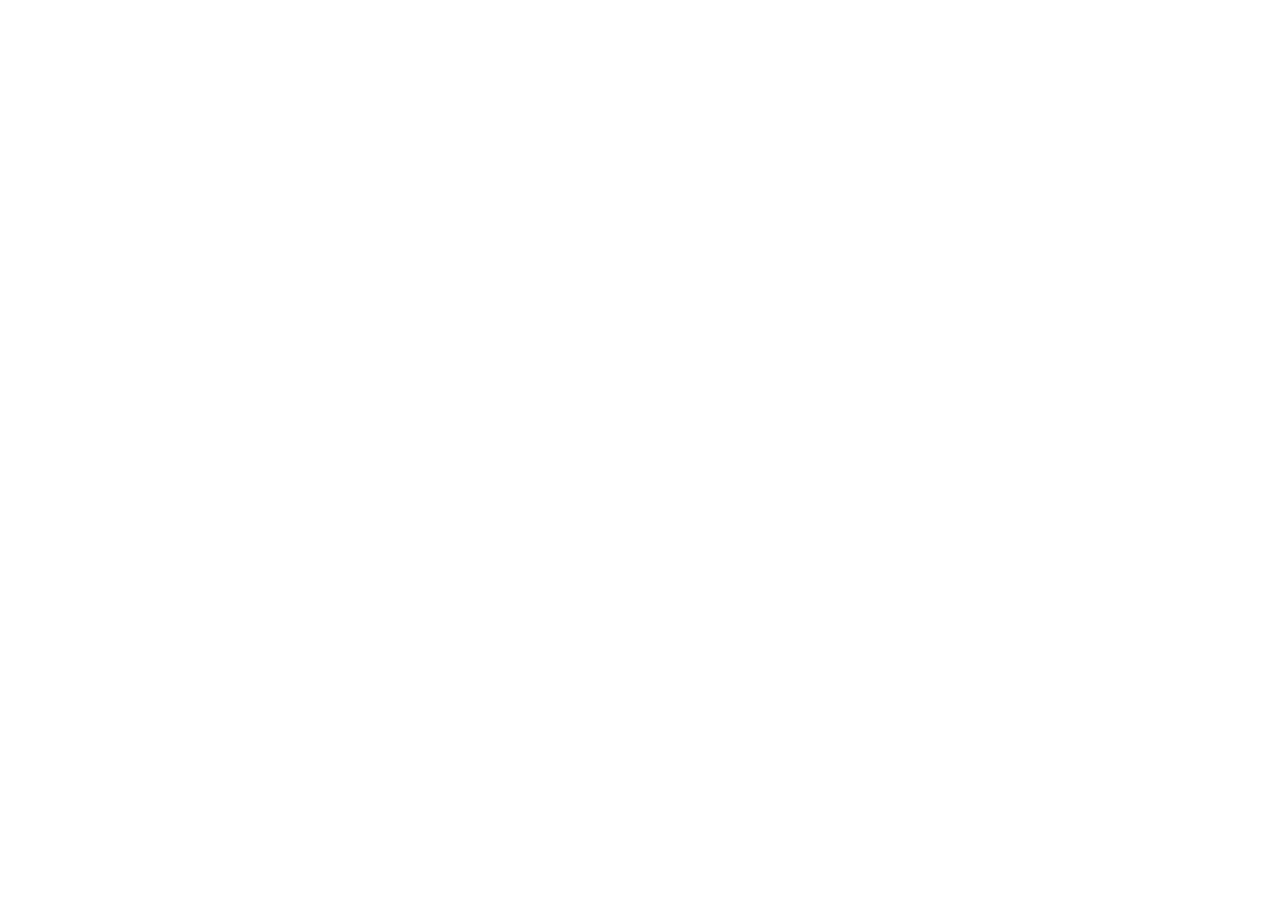
==== pages/contact.html @ 485a840f "chore: create project structure" ====
<!DOCTYPE html>
<html lang="en">
<head>
    <meta charset="UTF-8">
    <meta name="viewport" content="width=device-width, initial-scale=1.0">
    <title>Contact Us | Lume Sustainable Furniture</title>
    <link href="https://cdn.jsdelivr.net/npm/bootstrap@5.3.8/dist/css/bootstrap.min.css" rel="stylesheet" integrity="sha384-sRIl4kxILFvY47J16cr9ZwB07vP4J8+LH7qKQnuqkuIAvNWLzeN8tE5YBujZqJLB" crossorigin="anonymous">
    <link rel="stylesheet" href="assets/css/style.css">
</head>
<body>
    
</body>
</html>
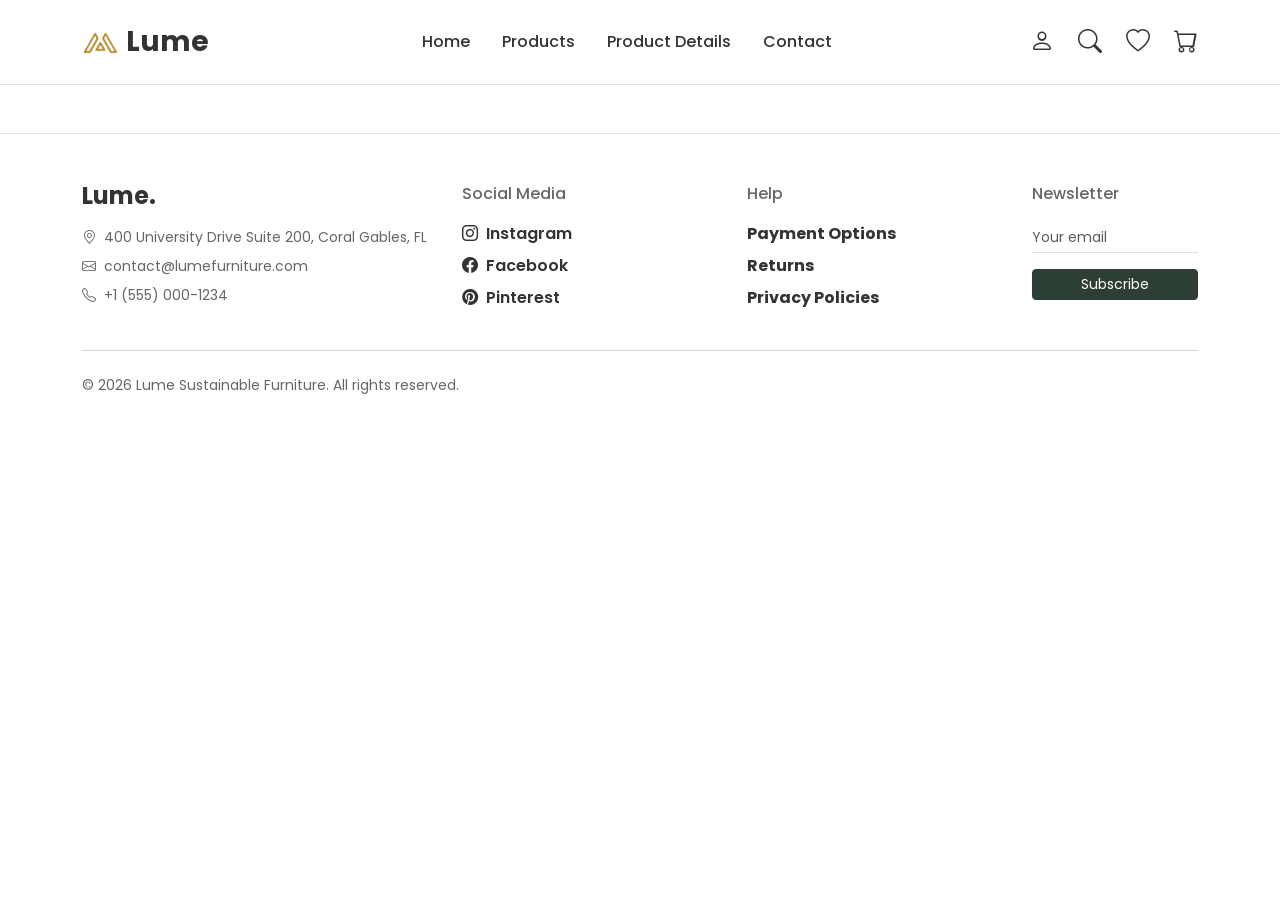
==== commit d72cb61b: "feat: add standard header, footer, and page transitions" ====
--- a/pages/contact.html
+++ b/pages/contact.html
@@ -5,9 +5,100 @@
     <meta name="viewport" content="width=device-width, initial-scale=1.0">
     <title>Contact Us | Lume Sustainable Furniture</title>
     <link href="https://cdn.jsdelivr.net/npm/bootstrap@5.3.8/dist/css/bootstrap.min.css" rel="stylesheet" integrity="sha384-sRIl4kxILFvY47J16cr9ZwB07vP4J8+LH7qKQnuqkuIAvNWLzeN8tE5YBujZqJLB" crossorigin="anonymous">
-    <link rel="stylesheet" href="assets/css/style.css">
+
+    <link rel="preconnect" href="https://fonts.googleapis.com">
+    <link rel="preconnect" href="https://fonts.gstatic.com" crossorigin>
+    <link href="https://fonts.googleapis.com/css2?family=Poppins:wght@400;500;600;700&display=swap" rel="stylesheet">
+
+    <link rel="stylesheet" href="https://cdn.jsdelivr.net/npm/bootstrap-icons@1.11.3/font/bootstrap-icons.min.css">
+    <link rel="stylesheet" href="../assets/css/style.css">
 </head>
 <body>
+     <nav class="navbar navbar-expand-lg bg-white navbar-light py-3 border-bottom sticky-top">
+      <div class="container">
     
+    <a class="navbar-brand d-flex align-items-center fw-bold fs-3 text" href="">
+      <img src="../assets/images/Meubel House_Logos-05.svg" class="d-inline-block align-text-center icon"alt=""> <span>Lume</span>
+    </a>
+
+    <button class="navbar-toggler" type="button" data-bs-toggle="collapse" data-bs-target="#navbarLume">
+      <span class="navbar-toggler-icon"></span>
+    </button>
+
+    <div class="collapse navbar-collapse" id="navbarLume">
+      <ul class="navbar-menu nav mx-auto my-2 my-lg-0">
+        <li class="nav-item"><a class="nav-link text fw-medium px-3" href="../index.html">Home</a></li>
+        <li class="nav-item"><a class="nav-link text fw-medium px-3" href="products.html">Products</a></li>
+        <li class="nav-item"><a class="nav-link text fw-medium px-3" href="product-details.html">Product Details</a></li>
+        <li class="nav-item"><a class="nav-link text fw-medium px-3" href="">Contact</a></li>
+      </ul>
+
+      <div class="d-flex align-items-center gap-4 fs-4 text">
+        <i class="bi bi-person"></i>
+        <i class="bi bi-search"></i>
+        <i class="bi bi-heart"></i>
+        <i class="bi bi-cart"></i>
+      </div>
+      </div>
+
+      </div>
+    </nav>
+
+<!--  -->
+<!--  -->
+<!--  -->
+
+<footer class="bg-white border-top pt-5 pb-4 mt-5">
+  <div class="container">
+    <div class="row g-4">
+
+      <div class="col-lg-4 col-md-6">
+        <h3 class="fw-bold fs-4 text mb-3">Lume.</h3>
+        <p class="faded-text small mb-2">
+          <i class="bi bi-geo-alt me-2"></i>400 University Drive Suite 200, Coral Gables, FL
+        </p>
+        <p class="faded-text small mb-2">
+          <i class="bi bi-envelope me-2"></i>contact@lumefurniture.com
+        </p>
+        <p class="faded-text small mb-3">
+          <i class="bi bi-telephone me-2"></i>+1 (555) 000-1234
+        </p>
+      </div>
+
+      <div class="col-lg-3 col-md-6 col-6">
+        <p class="faded-text fw-medium mb-3">Social Media</p>
+        <ul class="list-unstyled d-flex flex-column gap-2">
+          <li><a href="" class="text text-decoration-none fw-semibold hover-link"><i class="bi bi-instagram me-2"></i>Instagram</a></li>
+          <li><a href="" class="text text-decoration-none fw-semibold hover-link"><i class="bi bi-facebook me-2"></i>Facebook</a></li>
+          <li><a href="" class="text text-decoration-none fw-semibold hover-link"><i class="bi bi-pinterest me-2"></i>Pinterest</a></li>
+        </ul>
+      </div>
+
+      <div class="col-lg-3 col-md-6 col-6">
+        <p class="faded-text fw-medium mb-3">Help</p>
+        <ul class="list-unstyled d-flex flex-column gap-2">
+          <li class="text text-decoration-none fw-bold">Payment Options</li>
+          <li class="text text-decoration-none fw-bold">Returns</li>
+          <li class="text text-decoration-none fw-bold">Privacy Policies</li>
+        </ul>
+      </div>
+
+      <div class="col-lg-2 col-md-6">
+        <p class="faded-text fw-medium mb-3">Newsletter</p>
+        <form class="d-flex flex-column gap-2">
+          <input type="email" class="form-control form-control-sm border-0 border-bottom rounded-0 px-0 shadow-none" placeholder="Your email">
+          <button type="submit" class="btn btn-sm btn-dark mt-2 btn-lume-primary">Subscribe</button>
+        </form>
+      </div>
+    </div>
+
+    <hr class="my-4 faded-text">
+    <div class="row">
+      <div class="col-12 text-center text-md-start">
+        <p class="faded-text small mb-0">&copy; 2026 Lume Sustainable Furniture. All rights reserved.</p>
+      </div>
+    </div>
+  </div>
+</footer>
 </body>
 </html>
--- a/assets/css/style.css
+++ b/assets/css/style.css
@@ -0,0 +1,45 @@
+:root {
+  --primary-color: #2D3E35;    /* Verde Floresta Escuro (Header, Botões Primários) */
+  --accent-color: #B88E2F;     /* Dourado/Madeira (Destaques e Preço - idêntico ao Furniro) */
+  --bg-light: #F9F1E7;         /* Off-White / Bege Quente (Fundos de Seção, Cards) */
+  --text-dark: #333333;        /* Cinza Escuro (Textos Principais) */
+  --text-muted: #666666;       /* Cinza Médio (Subtítulos, Especificações) */
+
+}
+
+* {
+  font-family: 'Poppins', sans-serif;
+}
+
+.text {
+  color: var(--text-dark);
+}
+
+.faded-text {
+  color: var(--text-muted);
+}
+
+.navbar-brand > img {
+  height: 23px;
+  margin-right: 8px;
+  object-fit: contain;
+}
+
+.nav-link:hover {
+  color: var(--accent-color);
+}
+
+.btn-lume-primary {
+  background-color: var(--primary-color);
+  color: #ffffff;
+  border: 1px solid var(--primary-color);
+  border-radius: 4px; 
+  transition: all 0.3s ease-in-out;
+}
+
+.btn-lume-primary:hover {
+  background-color: var(--accent-color); 
+  border-color: var(--accent-color);
+  transform: translateY(-2px); 
+}
+
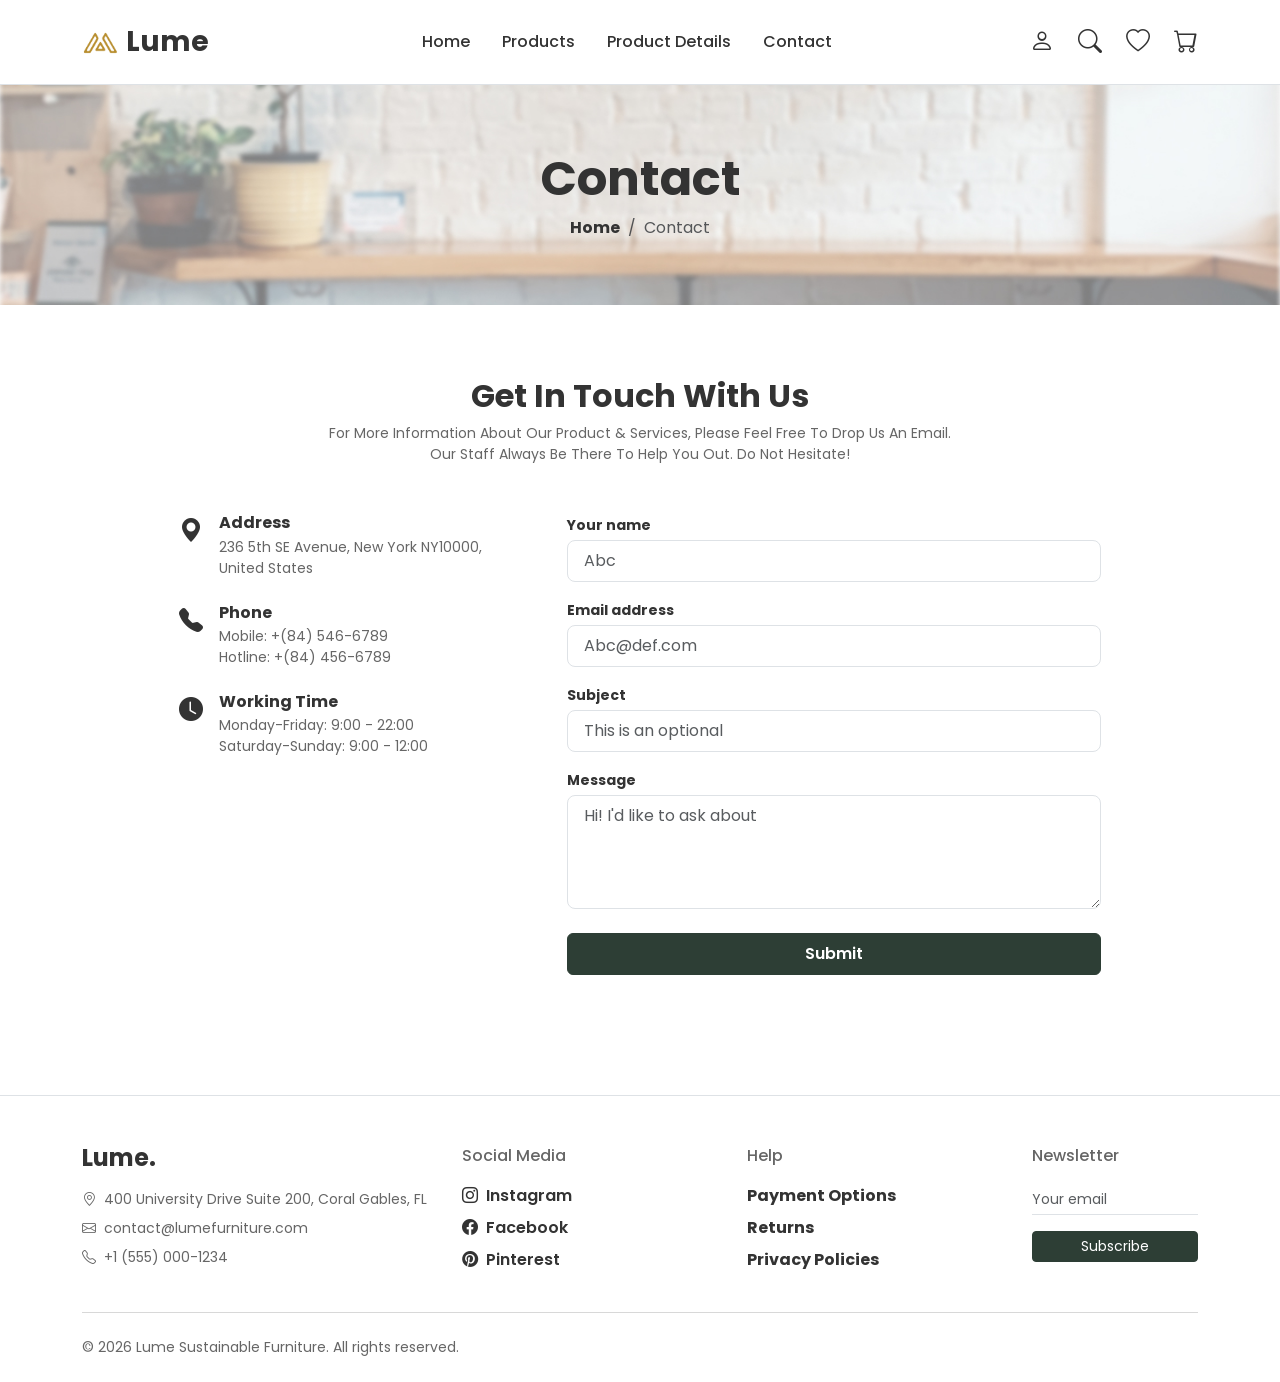
==== commit 3de63a63: "feat: contact page" ====
--- a/pages/contact.html
+++ b/pages/contact.html
@@ -14,91 +14,175 @@
     <link rel="stylesheet" href="../assets/css/style.css">
 </head>
 <body>
-     <nav class="navbar navbar-expand-lg bg-white navbar-light py-3 border-bottom sticky-top">
-      <div class="container">
-    
-    <a class="navbar-brand d-flex align-items-center fw-bold fs-3 text" href="">
-      <img src="../assets/images/Meubel House_Logos-05.svg" class="d-inline-block align-text-center icon"alt=""> <span>Lume</span>
-    </a>
+  <nav class="navbar navbar-expand-lg bg-white navbar-light py-3 border-bottom sticky-top">
+    <div class="container">
+  
+  <a class="navbar-brand d-flex align-items-center fw-bold fs-3 text" href="">
+    <img src="../assets/images/Meubel House_Logos-05.svg" class="d-inline-block align-text-center icon"alt=""> <span>Lume</span>
+  </a>
 
-    <button class="navbar-toggler" type="button" data-bs-toggle="collapse" data-bs-target="#navbarLume">
-      <span class="navbar-toggler-icon"></span>
-    </button>
+  <button class="navbar-toggler" type="button" data-bs-toggle="collapse" data-bs-target="#navbarLume">
+    <span class="navbar-toggler-icon"></span>
+  </button>
 
-    <div class="collapse navbar-collapse" id="navbarLume">
-      <ul class="navbar-menu nav mx-auto my-2 my-lg-0">
-        <li class="nav-item"><a class="nav-link text fw-medium px-3" href="../index.html">Home</a></li>
-        <li class="nav-item"><a class="nav-link text fw-medium px-3" href="products.html">Products</a></li>
-        <li class="nav-item"><a class="nav-link text fw-medium px-3" href="product-details.html">Product Details</a></li>
-        <li class="nav-item"><a class="nav-link text fw-medium px-3" href="">Contact</a></li>
-      </ul>
+  <div class="collapse navbar-collapse" id="navbarLume">
+    <ul class="navbar-menu nav mx-auto my-2 my-lg-0">
+      <li class="nav-item"><a class="nav-link text fw-medium px-3" href="../index.html">Home</a></li>
+      <li class="nav-item"><a class="nav-link text fw-medium px-3" href="products.html">Products</a></li>
+      <li class="nav-item"><a class="nav-link text fw-medium px-3" href="product-details.html">Product Details</a></li>
+      <li class="nav-item"><a class="nav-link text fw-medium px-3" href="">Contact</a></li>
+    </ul>
 
-      <div class="d-flex align-items-center gap-4 fs-4 text">
-        <i class="bi bi-person"></i>
-        <i class="bi bi-search"></i>
-        <i class="bi bi-heart"></i>
-        <i class="bi bi-cart"></i>
-      </div>
+    <div class="d-flex align-items-center gap-4 fs-4 text">
+      <i class="bi bi-person"></i>
+      <i class="bi bi-search"></i>
+      <i class="bi bi-heart"></i>
+      <i class="bi bi-cart"></i>
+    </div>
+    </div>
+
+    </div>
+  </nav>
+
+  <section class="shop-banner position-relative text-center d-flex align-items-center justify-content-center py-5">
+    <div class="position-relative z-2">
+      <h1 class="fw-bold text display-5">Contact</h1>
+      <nav aria-label="breadcrumb">
+        <ol class="breadcrumb justify-content-center mb-0 bg-transparent">
+          <li class="breadcrumb-item"><a href="../index.html" class="text-decoration-none text fw-bold">Home</a></li>
+          <li class="breadcrumb-item active faded-text" aria-current="page">Contact</li>
+        </ol>
+      </nav>
+    </div>
+  </section>
+
+  <section class="py-5 bg-white">
+    <div class="container py-md-4">
+
+      <div class="text-center mx-auto mb-5" style="max-width: 640px;">
+        <h2 class="fw-bold text fs-2 mb-2">Get In Touch With Us</h2>
+        <p class="faded-text small">For More Information About Our Product & Services, Please Feel Free To Drop Us An Email. Our Staff Always Be There To Help You Out. Do Not Hesitate!</p>
       </div>
 
+      <div class="row g-4 g-lg-5 justify-content-center">
+
+        <div class="col-12 col-md-5 col-lg-4">
+          <div class="d-flex flex-column gap-4 pe-lg-3">
+            
+            <div class="d-flex gap-3">
+              <i class="bi bi-geo-alt-fill fs-4 text"></i>
+              <div>
+                <h6 class="fw-bold text mb-1">Address</h6>
+                <p class="faded-text small mb-0">236 5th SE Avenue, New York NY10000, United States</p>
+              </div>
+            </div>
+
+            <div class="d-flex gap-3">
+              <i class="bi bi-telephone-fill fs-4 text"></i>
+              <div>
+                <h6 class="fw-bold text mb-1">Phone</h6>
+                <p class="faded-text small mb-0">Mobile: +(84) 546-6789</p>
+                <p class="faded-text small mb-0">Hotline: +(84) 456-6789</p>
+              </div>
+            </div>
+            <div class="d-flex gap-3">
+              <i class="bi bi-clock-fill fs-4 text"></i>
+              <div>
+                <h6 class="fw-bold text mb-1">Working Time</h6>
+                <p class="faded-text small mb-0">Monday-Friday: 9:00 - 22:00</p>
+                <p class="faded-text small mb-0">Saturday-Sunday: 9:00 - 12:00</p>
+              </div>
+            </div>
+
+          </div>
+        </div>
+
+
+        <div class="col-12 col-md-7 col-lg-6">
+          <form action="#" method="POST" class="d-flex flex-column gap-3">
+            
+            <div>
+              <label for="contactName" class="form-label fw-bold text small mb-1">Your name</label>
+              <input type="text" class="form-control form-control-lg fs-6 rounded-3 custom-input" id="contactName" placeholder="Abc" required>
+            </div>
+
+            <div>
+              <label for="contactEmail" class="form-label fw-bold text small mb-1">Email address</label>
+              <input type="email" class="form-control form-control-lg fs-6 rounded-3 custom-input" id="contactEmail" placeholder="Abc@def.com" required>
+            </div>
+
+            <div>
+              <label for="contactSubject" class="form-label fw-bold text small mb-1">Subject</label>
+              <input type="text" class="form-control form-control-lg fs-6 rounded-3 custom-input" id="contactSubject" placeholder="This is an optional">
+            </div>
+
+            <div>
+              <label for="contactMessage" class="form-label fw-bold text small mb-1">Message</label>
+              <textarea class="form-control form-control-lg fs-6 rounded-3 custom-input" id="contactMessage" rows="4" placeholder="Hi! I'd like to ask about" required></textarea>
+            </div>
+
+            <div class="pt-2">
+              <button type="submit" class="btn btn-lume-primary px-5 py-2 fw-semibold rounded-2 w-100 w-sm-auto">Submit</button>
+            </div>
+
+          </form>
+        </div>
+
       </div>
-    </nav>
+    </div>
+  </section>
 
-<!--  -->
-<!--  -->
-<!--  -->
+  <footer class="bg-white border-top pt-5 pb-4 mt-5">
+    <div class="container">
+      <div class="row g-4">
 
-<footer class="bg-white border-top pt-5 pb-4 mt-5">
-  <div class="container">
-    <div class="row g-4">
+        <div class="col-lg-4 col-md-6">
+          <h3 class="fw-bold fs-4 text mb-3">Lume.</h3>
+          <p class="faded-text small mb-2">
+            <i class="bi bi-geo-alt me-2"></i>400 University Drive Suite 200, Coral Gables, FL
+          </p>
+          <p class="faded-text small mb-2">
+            <i class="bi bi-envelope me-2"></i>contact@lumefurniture.com
+          </p>
+          <p class="faded-text small mb-3">
+            <i class="bi bi-telephone me-2"></i>+1 (555) 000-1234
+          </p>
+        </div>
 
-      <div class="col-lg-4 col-md-6">
-        <h3 class="fw-bold fs-4 text mb-3">Lume.</h3>
-        <p class="faded-text small mb-2">
-          <i class="bi bi-geo-alt me-2"></i>400 University Drive Suite 200, Coral Gables, FL
-        </p>
-        <p class="faded-text small mb-2">
-          <i class="bi bi-envelope me-2"></i>contact@lumefurniture.com
-        </p>
-        <p class="faded-text small mb-3">
-          <i class="bi bi-telephone me-2"></i>+1 (555) 000-1234
-        </p>
+        <div class="col-lg-3 col-md-6 col-6">
+          <p class="faded-text fw-medium mb-3">Social Media</p>
+          <ul class="list-unstyled d-flex flex-column gap-2">
+            <li><a href="" class="text text-decoration-none fw-semibold hover-link"><i class="bi bi-instagram me-2"></i>Instagram</a></li>
+            <li><a href="" class="text text-decoration-none fw-semibold hover-link"><i class="bi bi-facebook me-2"></i>Facebook</a></li>
+            <li><a href="" class="text text-decoration-none fw-semibold hover-link"><i class="bi bi-pinterest me-2"></i>Pinterest</a></li>
+          </ul>
+        </div>
+
+        <div class="col-lg-3 col-md-6 col-6">
+          <p class="faded-text fw-medium mb-3">Help</p>
+          <ul class="list-unstyled d-flex flex-column gap-2">
+            <li class="text text-decoration-none fw-bold">Payment Options</li>
+            <li class="text text-decoration-none fw-bold">Returns</li>
+            <li class="text text-decoration-none fw-bold">Privacy Policies</li>
+          </ul>
+        </div>
+
+        <div class="col-lg-2 col-md-6">
+          <p class="faded-text fw-medium mb-3">Newsletter</p>
+          <form class="d-flex flex-column gap-2">
+            <input type="email" class="form-control form-control-sm border-0 border-bottom rounded-0 px-0 shadow-none" placeholder="Your email">
+            <button type="submit" class="btn btn-sm btn-dark mt-2 btn-lume-primary">Subscribe</button>
+          </form>
+        </div>
       </div>
 
-      <div class="col-lg-3 col-md-6 col-6">
-        <p class="faded-text fw-medium mb-3">Social Media</p>
-        <ul class="list-unstyled d-flex flex-column gap-2">
-          <li><a href="" class="text text-decoration-none fw-semibold hover-link"><i class="bi bi-instagram me-2"></i>Instagram</a></li>
-          <li><a href="" class="text text-decoration-none fw-semibold hover-link"><i class="bi bi-facebook me-2"></i>Facebook</a></li>
-          <li><a href="" class="text text-decoration-none fw-semibold hover-link"><i class="bi bi-pinterest me-2"></i>Pinterest</a></li>
-        </ul>
-      </div>
-
-      <div class="col-lg-3 col-md-6 col-6">
-        <p class="faded-text fw-medium mb-3">Help</p>
-        <ul class="list-unstyled d-flex flex-column gap-2">
-          <li class="text text-decoration-none fw-bold">Payment Options</li>
-          <li class="text text-decoration-none fw-bold">Returns</li>
-          <li class="text text-decoration-none fw-bold">Privacy Policies</li>
-        </ul>
-      </div>
-
-      <div class="col-lg-2 col-md-6">
-        <p class="faded-text fw-medium mb-3">Newsletter</p>
-        <form class="d-flex flex-column gap-2">
-          <input type="email" class="form-control form-control-sm border-0 border-bottom rounded-0 px-0 shadow-none" placeholder="Your email">
-          <button type="submit" class="btn btn-sm btn-dark mt-2 btn-lume-primary">Subscribe</button>
-        </form>
+      <hr class="my-4 faded-text">
+      <div class="row">
+        <div class="col-12 text-center text-md-start">
+          <p class="faded-text small mb-0">&copy; 2026 Lume Sustainable Furniture. All rights reserved.</p>
+        </div>
       </div>
     </div>
-
-    <hr class="my-4 faded-text">
-    <div class="row">
-      <div class="col-12 text-center text-md-start">
-        <p class="faded-text small mb-0">&copy; 2026 Lume Sustainable Furniture. All rights reserved.</p>
-      </div>
-    </div>
-  </div>
-</footer>
+  </footer>
 </body>
 </html>
--- a/assets/css/style.css
+++ b/assets/css/style.css
@@ -15,8 +15,20 @@
   color: var(--text-dark);
 }
 
+.bgc-light {
+  background-color: var(--bg-light);
+}
+
 .faded-text {
   color: var(--text-muted);
+}
+
+.accent-color {
+  color: var(--accent-color);
+}
+
+.primary-color {
+  color: var(--primary-color);
 }
 
 .navbar-brand > img {
@@ -40,6 +52,152 @@
 .btn-lume-primary:hover {
   background-color: var(--accent-color); 
   border-color: var(--accent-color);
+  color: white;
   transform: translateY(-2px); 
 }
 
+.hover-link:hover {
+  color: var(--accent-color);
+}
+
+.hero-bg-img {
+  position: absolute;
+  top: 0;
+  left: 0;
+  width: 100%;
+  height: 100%;
+  background-image: url('../images/hero-bg.png');
+  background-size: cover;
+  background-position: center;
+  z-index: 1;
+}
+
+.hero-card {
+  background-color: var(--bg-light);
+  position: relative;
+  z-index: 2;
+  border-radius: 8px;
+}
+
+.carousel-indicators {
+  position: absolute;
+  bottom: 10px;
+  z-index: 3;
+  display: flex;
+  justify-content: center;
+  gap: 8px;
+}
+
+.indicator-dot {
+  width: 10px;
+  height: 10px;
+  border-radius: 50%;
+  background-color: var(--primary-color);
+  opacity: 0.3;
+  border: none;
+  padding: 0;
+  margin: 0;
+  cursor: pointer;
+  transition: all 0.3s ease;
+}
+
+.indicator-dot.active {
+  opacity: 1;
+  background-color: var(--accent-color);
+  transform: scale(1.2);
+}
+
+@media (max-width: 770px) {
+  .hero-slide-wrapper {
+    min-height: auto;
+    padding-top: 20px;
+    padding-bottom: 40px;
+  }
+
+  .hero-bg-img {
+    opacity: 0.3;
+    background-position: center left;
+  }
+
+  .hero-title {
+    font-size: 1.5rem;
+  }
+
+  .hero-desc {
+    font-size: 0.85rem;
+  }
+
+  .hero-card {
+    box-shadow: 0 4px 12px rgba(0, 0, 0, 0.05);
+  }
+}
+
+.section-title {
+  font-size: 1.5rem;
+}
+
+@media (min-width: 770px) {
+  .section-title {
+    font-size: 2rem;
+  }
+}
+
+.category-card {
+  aspect-ratio: 4 / 5;
+  background-color: #f0f0f0;
+}
+
+.category-img {
+  height: 100%;
+  object-fit: cover;
+  transition: transform 0.4s ease;
+}
+
+.category-card:hover .category-img {
+  transform: scale(1.06);
+}
+
+.category-title {
+  font-size: 0.85rem;
+}
+
+@media (min-width: 770px) {
+  .category-title {
+    font-size: 1.1rem;
+  }
+}
+
+.grid-products {
+  grid-template-columns: repeat(2, 1fr);
+}
+
+@media (min-width: 770px) {
+  .grid-products {
+    grid-template-columns: repeat(4, 1fr);
+  }
+}
+
+.hover-zoom img {
+  transition: transform 0.3s ease;
+}
+
+.hover-zoom:hover img {
+  transform: scale(1.05);
+}
+
+.product-card {
+  transition: transform 0.2s ease, box-shadow 0.2s ease;
+}
+
+.product-card:hover {
+  transform: translateY(-4px);
+  box-shadow: 0 8px 20px rgba(0,0,0,0.08);
+}
+
+.shop-banner {
+  background-image: url('../images/hero-banner-products.jpg');
+  background-size: cover;
+  background-position: center;
+  min-height: 220px;
+}
+
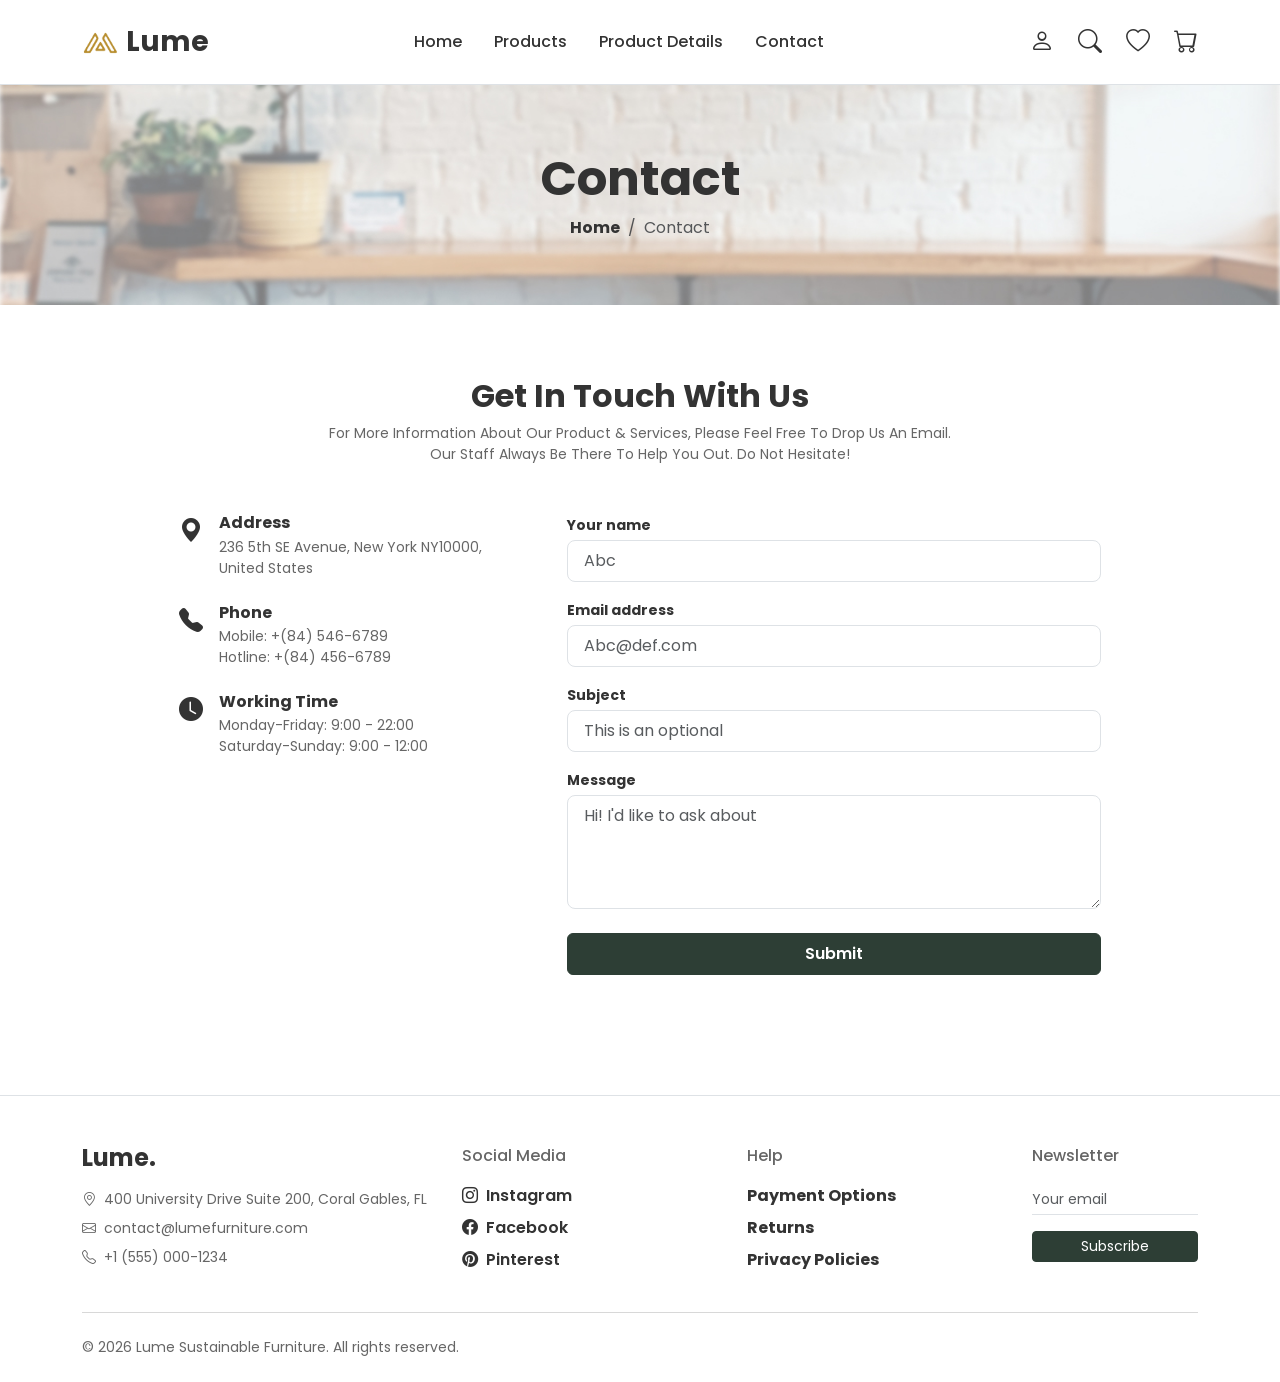
==== commit 4f277995: "fix: navbar responsiveness" ====
--- a/pages/contact.html
+++ b/pages/contact.html
@@ -14,33 +14,30 @@
     <link rel="stylesheet" href="../assets/css/style.css">
 </head>
 <body>
-  <nav class="navbar navbar-expand-lg bg-white navbar-light py-3 border-bottom sticky-top">
-    <div class="container">
+  <nav class="navbar bg-white navbar-light py-3 border-bottom sticky-top">
+    <div class="container flex-column flex-md-row justify-content-between align-items-center gap-3">
   
-  <a class="navbar-brand d-flex align-items-center fw-bold fs-3 text" href="">
-    <img src="../assets/images/Meubel House_Logos-05.svg" class="d-inline-block align-text-center icon"alt=""> <span>Lume</span>
-  </a>
-
-  <button class="navbar-toggler" type="button" data-bs-toggle="collapse" data-bs-target="#navbarLume">
-    <span class="navbar-toggler-icon"></span>
-  </button>
-
-  <div class="collapse navbar-collapse" id="navbarLume">
-    <ul class="navbar-menu nav mx-auto my-2 my-lg-0">
-      <li class="nav-item"><a class="nav-link text fw-medium px-3" href="../index.html">Home</a></li>
-      <li class="nav-item"><a class="nav-link text fw-medium px-3" href="products.html">Products</a></li>
-      <li class="nav-item"><a class="nav-link text fw-medium px-3" href="product-details.html">Product Details</a></li>
-      <li class="nav-item"><a class="nav-link text fw-medium px-3" href="">Contact</a></li>
-    </ul>
-
-    <div class="d-flex align-items-center gap-4 fs-4 text">
-      <i class="bi bi-person"></i>
-      <i class="bi bi-search"></i>
-      <i class="bi bi-heart"></i>
-      <i class="bi bi-cart"></i>
-    </div>
-    </div>
-
+      <a class="navbar-brand d-flex align-items-center fw-bold fs-3 text m-0" href="">
+        <img src="../assets/images/Meubel House_Logos-05.svg" class="d-inline-block align-text-center icon" alt="">
+        <span>Lume</span>
+      </a>
+  
+      <ul class="navbar-menu nav flex-row flex-wrap justify-content-center my-0">
+        <li class="nav-item"><a class="nav-link text fw-medium px-2 px-lg-3" href="../index.html">Home</a></li>
+        <li class="nav-item"><a class="nav-link text fw-medium px-2 px-lg-3" href="./products.html">Products</a>
+        </li>
+        <li class="nav-item"><a class="nav-link text fw-medium px-2 px-lg-3" href="./product-details.html">Product
+            Details</a></li>
+        <li class="nav-item"><a class="nav-link text fw-medium px-2 px-lg-3" href="">Contact</a></li>
+      </ul>
+  
+      <div class="d-flex align-items-center gap-4 fs-4 text">
+        <i class="bi bi-person"></i>
+        <i class="bi bi-search"></i>
+        <i class="bi bi-heart"></i>
+        <i class="bi bi-cart"></i>
+      </div>
+  
     </div>
   </nav>
 
--- a/assets/css/style.css
+++ b/assets/css/style.css
@@ -201,3 +201,15 @@
   min-height: 220px;
 }
 
+.thumb-box {
+  width: 100%;
+  aspect-ratio: 1 / 1; 
+  background-color: var(--bg-light);
+  transition: border-color 0.2s ease, transform 0.2s ease;
+}
+
+.thumb-box:hover,
+.thumb-box.active {
+  border-color: var(--accent-color) !important;
+  transform: scale(1.03);
+}
